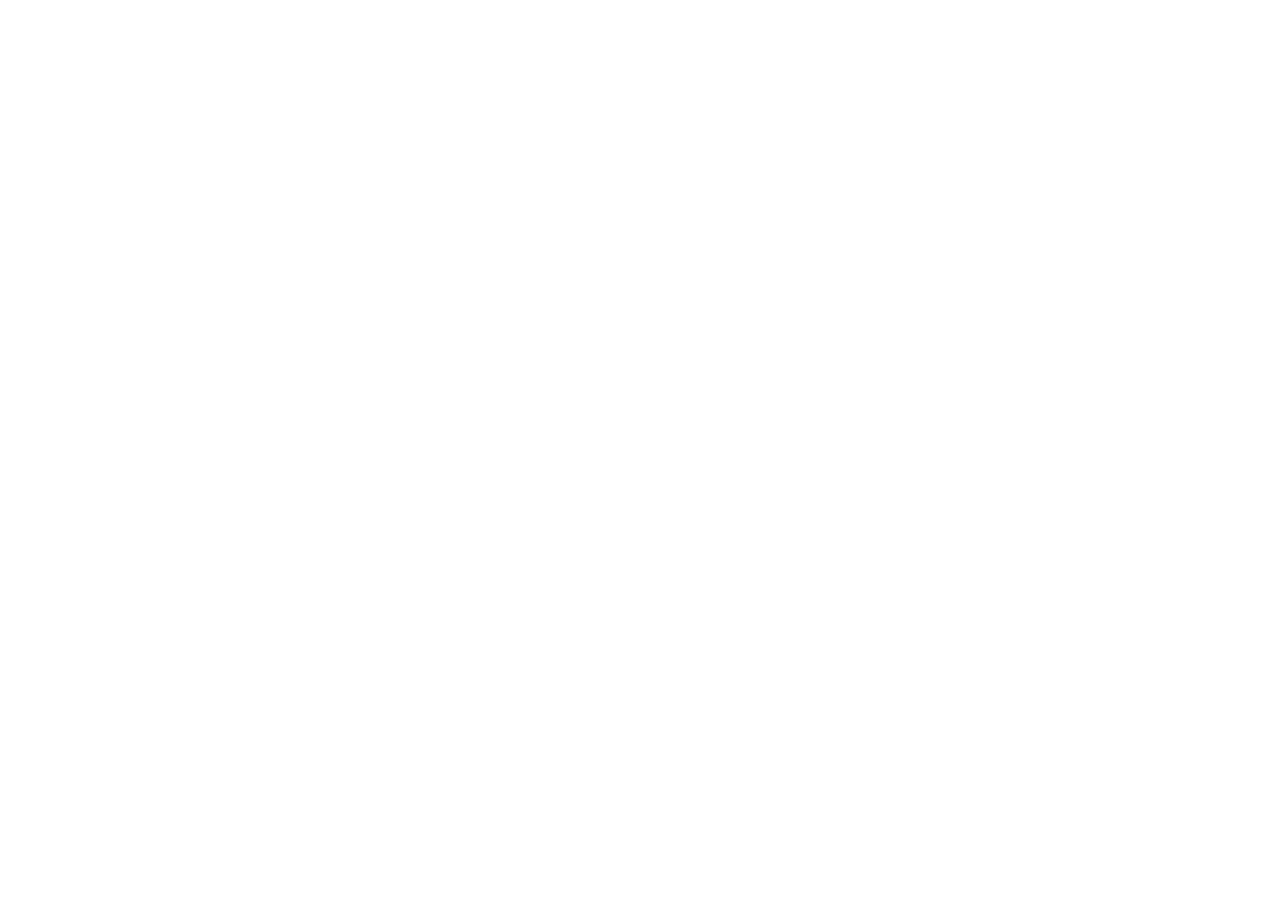
==== index.html @ 9c87779a "Update index.html" ====
<!DOCTYPE html>
<html lang="ko">
<head>
    <title>Growtech</title>

    <meta charset="UTF-8">
    <meta name="viewport" content="width=device-width, initial-scale=1.0">
</head>
<body>
    <main id = "main">
        <div class="contianer">
            <div class="card project01">
                <div class="card__image"></div>
                <div class="card__text"></div>
            </div>
            <div class="card project02"></div>
            <div class="card project03"></div>
        </div>
    </main>
</body>
</html>
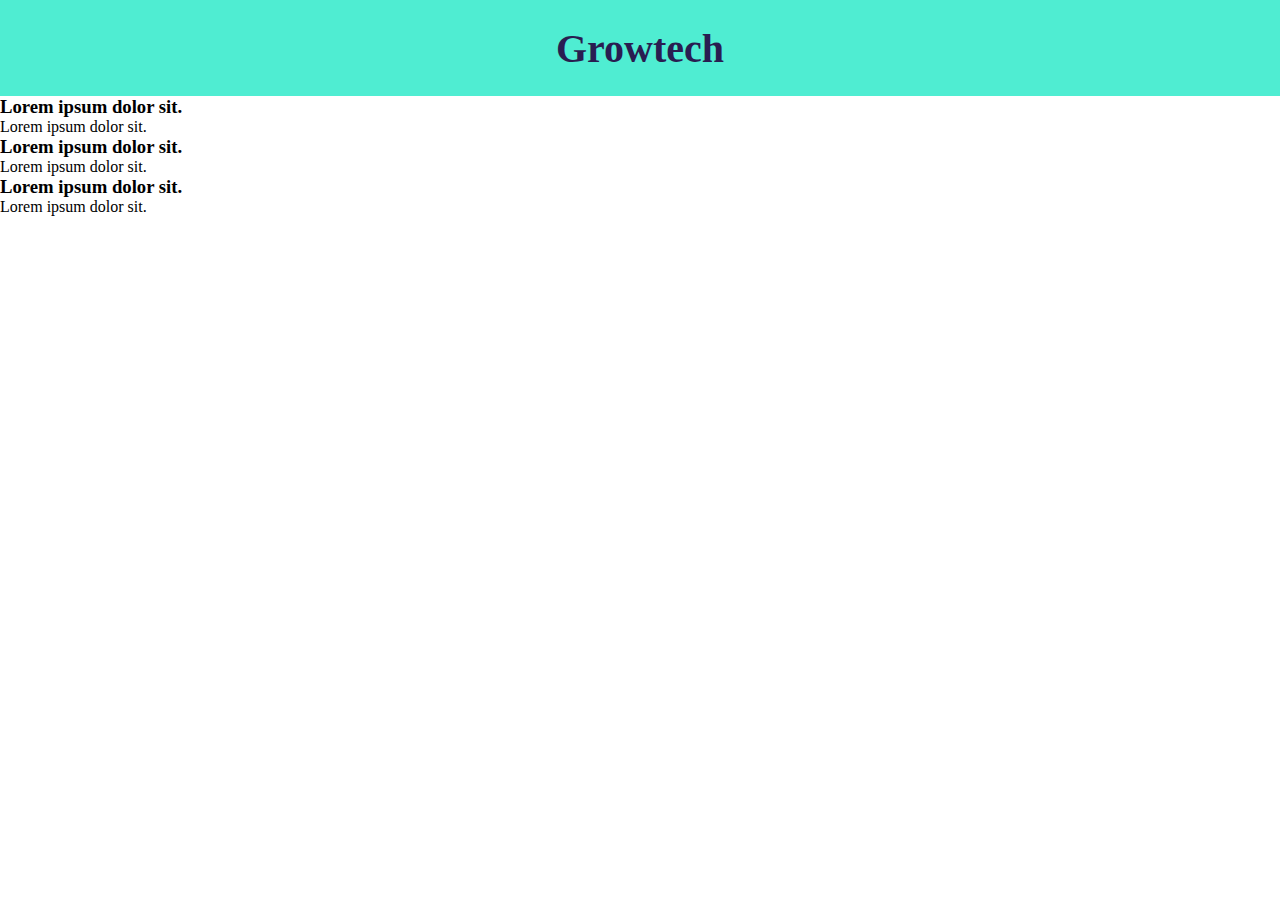
==== commit 3f365bbf: "Merge branch 'master' of https://github.com/LEEMYUNGJOON/Growtech" ====
--- a/index.html
+++ b/index.html
@@ -5,17 +5,44 @@
 
     <meta charset="UTF-8">
     <meta name="viewport" content="width=device-width, initial-scale=1.0">
+
+    <link rel="stylesheet" href="assets/styles/shared.css">
+    <link rel="stylesheet" href="assets/styles/header.css">
+    <link rel="stylesheet" href="assets/styles/main.css">
 </head>
 <body>
+    <header class="main-header">
+        <div class="main-header__brand">
+            <h1><a href="index.html">Growtech</a></h1>
+        </div>
+    </header>
     <main id = "main">
         <div class="contianer">
-            <div class="card project01">
-                <div class="card__image"></div>
-                <div class="card__text"></div>
+            <div class="card">
+                <div class="card__image project-01"></div>
+                <div class="card__text">
+                    <h3 class="card__text-title">Lorem ipsum dolor sit.</h3>
+                    <p class="card__text-desc">Lorem ipsum dolor sit.</p>
+                </div>
             </div>
-            <div class="card project02"></div>
-            <div class="card project03"></div>
+            <div class="card ">
+                <div class="card__image project-02"></div>
+                <div class="card__text">
+                    <h3 class="card__text-title">Lorem ipsum dolor sit.</h3>
+                    <p class="card__text-desc">Lorem ipsum dolor sit.</p>
+                </div>
+            </div>
+            <div class="card">
+                <div class="card__image project-03"></div>
+                <div class="card__text">
+                    <h3 class="card__text-title">Lorem ipsum dolor sit.</h3>
+                    <p class="card__text-desc">Lorem ipsum dolor sit.</p>
+                </div>
+            </div>
         </div>
     </main>
+    <footer>
+        
+    </footer>
 </body>
 </html>--- a/assets/styles/shared.css
+++ b/assets/styles/shared.css
@@ -0,0 +1,5 @@
+* {
+    margin: 0;
+    padding: 0;
+    box-sizing: border-box;
+}--- a/assets/styles/header.css
+++ b/assets/styles/header.css
@@ -0,0 +1,16 @@
+.main-header {
+    height: 6rem;
+    background: #4fedd2;
+    display: flex;
+    justify-content: center;
+    align-items: center;
+}
+
+.main-header h1 {
+    font-size: 2.5rem;
+}
+
+.main-header h1 a {
+    color: #291d51;
+    text-decoration: none;
+}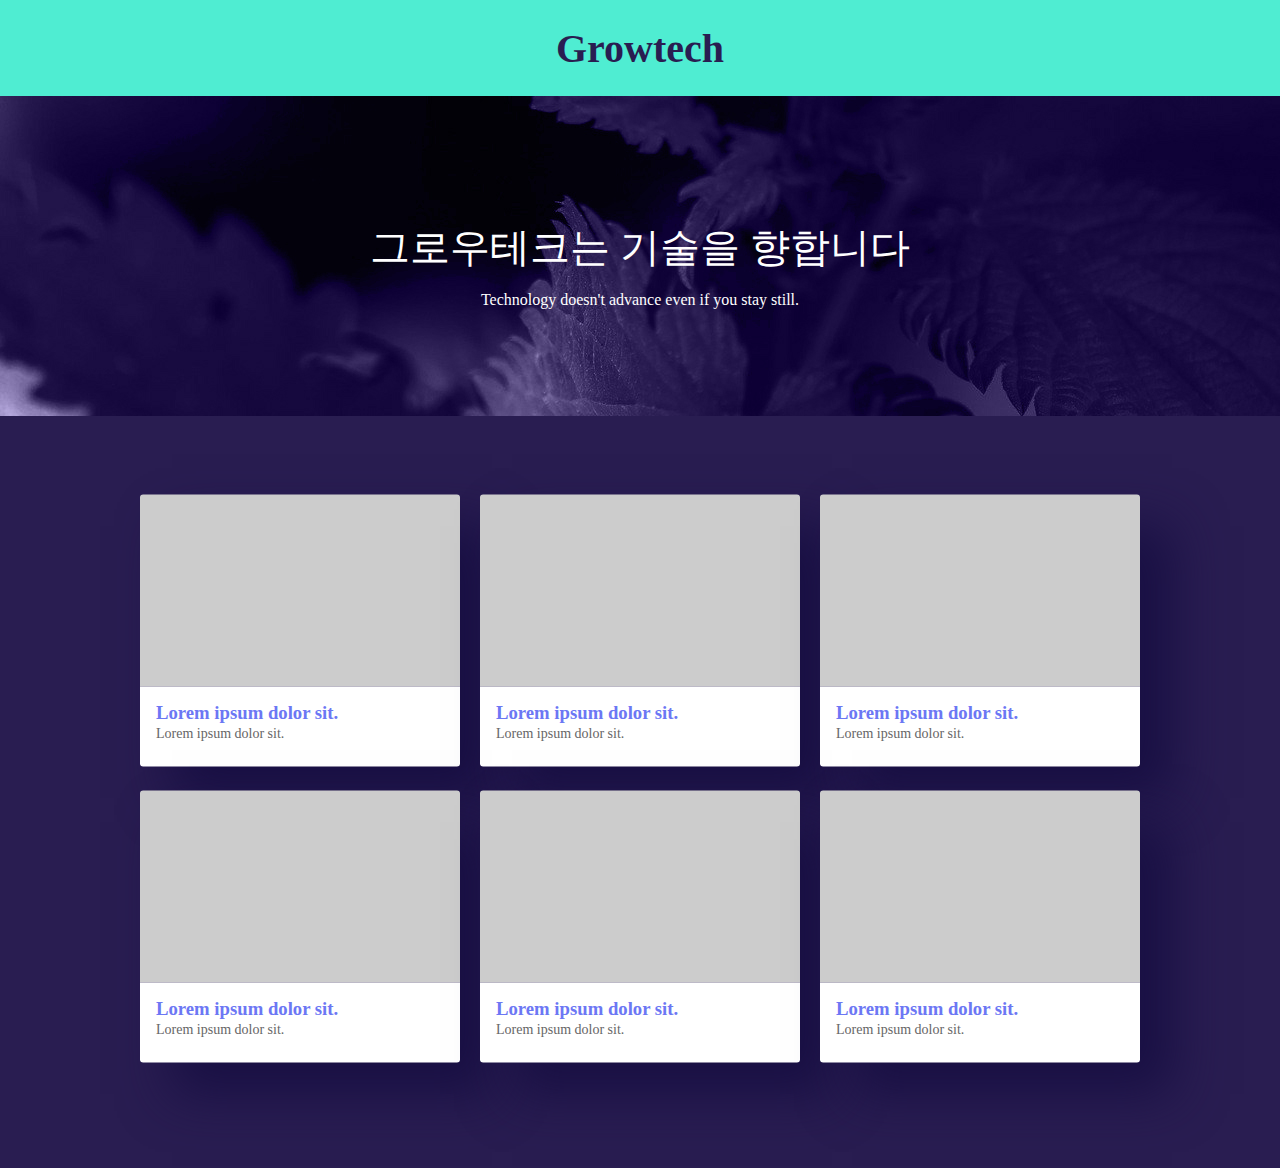
==== commit b43dfa89: "a" ====
--- a/index.html
+++ b/index.html
@@ -17,28 +17,55 @@
         </div>
     </header>
     <main id = "main">
+            <section class="hero-seciton">
+                <h2 class="hero-title">그로우테크는 기술을 향합니다</h2>
+                <p class="hero-desc">Technology doesn't advance even if you stay still.</p>
+            </section>
         <div class="contianer">
-            <div class="card">
-                <div class="card__image project-01"></div>
-                <div class="card__text">
-                    <h3 class="card__text-title">Lorem ipsum dolor sit.</h3>
-                    <p class="card__text-desc">Lorem ipsum dolor sit.</p>
-                </div>
-            </div>
-            <div class="card ">
-                <div class="card__image project-02"></div>
-                <div class="card__text">
-                    <h3 class="card__text-title">Lorem ipsum dolor sit.</h3>
-                    <p class="card__text-desc">Lorem ipsum dolor sit.</p>
-                </div>
-            </div>
-            <div class="card">
-                <div class="card__image project-03"></div>
-                <div class="card__text">
-                    <h3 class="card__text-title">Lorem ipsum dolor sit.</h3>
-                    <p class="card__text-desc">Lorem ipsum dolor sit.</p>
-                </div>
-            </div>
+            <section class="card-section">
+                <a class="card" href="#">
+                    <div class="card__image project-01"></div>
+                    <div class="card__text">
+                        <h3 class="card__text-title">Lorem ipsum dolor sit.</h3>
+                        <p class="card__text-desc">Lorem ipsum dolor sit.</p>
+                    </div>
+                </a>
+                <a class="card" href="#">
+                    <div class="card__image project-02"></div>
+                    <div class="card__text">
+                        <h3 class="card__text-title">Lorem ipsum dolor sit.</h3>
+                        <p class="card__text-desc">Lorem ipsum dolor sit.</p>
+                    </div>
+                </a>
+                <a class="card" href="#">
+                    <div class="card__image project-03"></div>
+                    <div class="card__text">
+                        <h3 class="card__text-title">Lorem ipsum dolor sit.</h3>
+                        <p class="card__text-desc">Lorem ipsum dolor sit.</p>
+                    </div>
+                </a>
+                <a class="card" href="#">
+                    <div class="card__image project-03"></div>
+                    <div class="card__text">
+                        <h3 class="card__text-title">Lorem ipsum dolor sit.</h3>
+                        <p class="card__text-desc">Lorem ipsum dolor sit.</p>
+                    </div>
+                </a>
+                <a class="card" href="#">
+                    <div class="card__image project-03"></div>
+                    <div class="card__text">
+                        <h3 class="card__text-title">Lorem ipsum dolor sit.</h3>
+                        <p class="card__text-desc">Lorem ipsum dolor sit.</p>
+                    </div>
+                </a>
+                <a class="card" href="#">
+                    <div class="card__image project-03"></div>
+                    <div class="card__text">
+                        <h3 class="card__text-title">Lorem ipsum dolor sit.</h3>
+                        <p class="card__text-desc">Lorem ipsum dolor sit.</p>
+                    </div>
+                </a>
+            </section>
         </div>
     </main>
     <footer>
--- a/assets/styles/shared.css
+++ b/assets/styles/shared.css
@@ -2,4 +2,5 @@
     margin: 0;
     padding: 0;
     box-sizing: border-box;
+    text-decoration: none;
 }--- a/assets/styles/header.css
+++ b/assets/styles/header.css
@@ -13,4 +13,4 @@
 .main-header h1 a {
     color: #291d51;
     text-decoration: none;
-}+}
--- a/assets/styles/main.css
+++ b/assets/styles/main.css
@@ -0,0 +1,64 @@
+#main {
+    background: #291D51;
+}
+
+.contianer {
+    max-width: 1000px;
+    margin: 0 auto;
+}
+
+.hero-seciton {
+    background: url("../img/bg-02.jpg") no-repeat center;
+    height: 20rem;
+    display: flex;
+    flex-flow: column;
+    justify-content: center;
+    align-items: center;
+    color: #fff;
+}
+
+.hero-title {
+    font-size: 2.5rem;
+    font-weight: normal;
+    padding: 1rem 0;
+}
+
+
+.card-section {
+    display: flex;
+    justify-content: space-between;
+    flex-wrap: wrap;
+    padding-bottom: 10rem;
+}
+
+.card {
+    width:32%;
+    margin-top: 1.5rem;
+    text-align: left;
+    box-shadow: 2rem 2rem 3rem #191044;
+    transform: translateY(20%);
+    transition: 0.8s ease-out;
+}
+
+.card__image {
+    height: 12rem;
+    border-radius: 0.2rem 0.2rem 0 0;
+    background: #ccc;
+}
+
+.card__text {
+    height: 5rem;
+    border-radius: 0 0 0.2rem 0.2rem;
+    padding: 1rem;
+    background: #fff;
+}
+
+.card__text-title {
+    padding-bottom: 2px;
+    color: #6c77f4;
+}
+
+.card__text-desc {
+    color: #666;
+    font-size: 14px;
+}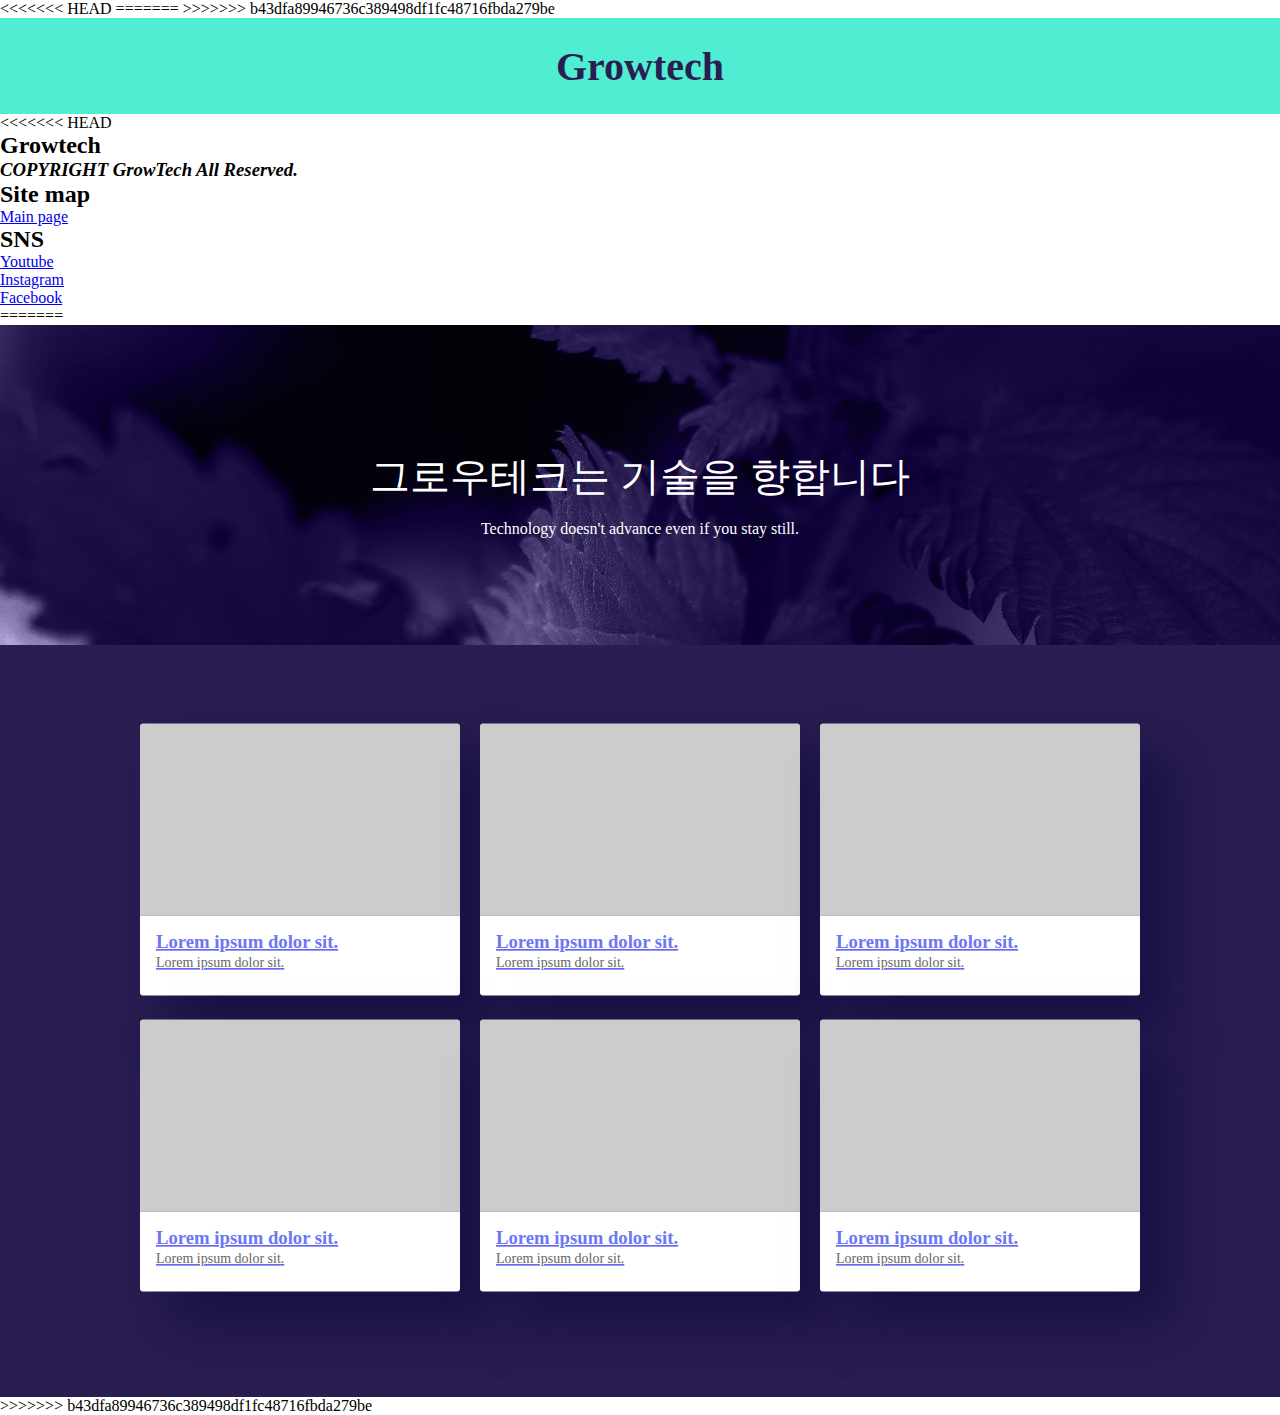
==== commit 90f08650: "ㅁㄴㅇ" ====
--- a/index.html
+++ b/index.html
@@ -8,7 +8,11 @@
 
     <link rel="stylesheet" href="assets/styles/shared.css">
     <link rel="stylesheet" href="assets/styles/header.css">
+<<<<<<< HEAD
+    <link rel="stylesheet" href="assets/styles/footer.css">
+=======
     <link rel="stylesheet" href="assets/styles/main.css">
+>>>>>>> b43dfa89946736c389498df1fc48716fbda279be
 </head>
 <body>
     <header class="main-header">
@@ -16,6 +20,32 @@
             <h1><a href="index.html">Growtech</a></h1>
         </div>
     </header>
+<<<<<<< HEAD
+
+    <footer class="main-footer">
+        <section class="main-footer__copyright">
+            <h2 class="copyright__title">Growtech</h2>
+            <address class="copyright__address">
+                <h3>COPYRIGHT GrowTech All Reserved.</h3>
+            </address>
+        </section>
+        <section class="main-footer__info">
+            <div class="info__site-map">
+                <h2 class="info__title">Site map</h2>
+                <ul class="info__lists">
+                    <li class="info__list"><a href="index.html">Main page</a></li>
+                </ul>
+            </div>
+            <div class="info__sns">
+                <h2 class="info__title">SNS</h2>
+                <ul class="info__lists">
+                    <li class="info__list"><a href="#">Youtube</a></li>
+                    <li class="info__list"><a href="#">Instagram</a></li>
+                    <li class="info__list"><a href="#">Facebook</a></li>
+                </ul>
+            </div>
+        </section>
+=======
     <main id = "main">
             <section class="hero-seciton">
                 <h2 class="hero-title">그로우테크는 기술을 향합니다</h2>
@@ -70,6 +100,7 @@
     </main>
     <footer>
         
+>>>>>>> b43dfa89946736c389498df1fc48716fbda279be
     </footer>
 </body>
 </html>--- a/assets/styles/shared.css
+++ b/assets/styles/shared.css
@@ -2,5 +2,15 @@
     margin: 0;
     padding: 0;
     box-sizing: border-box;
+<<<<<<< HEAD
+}
+
+li {
+    list-style: none;
+}
+
+a {
+=======
+>>>>>>> b43dfa89946736c389498df1fc48716fbda279be
     text-decoration: none;
 }